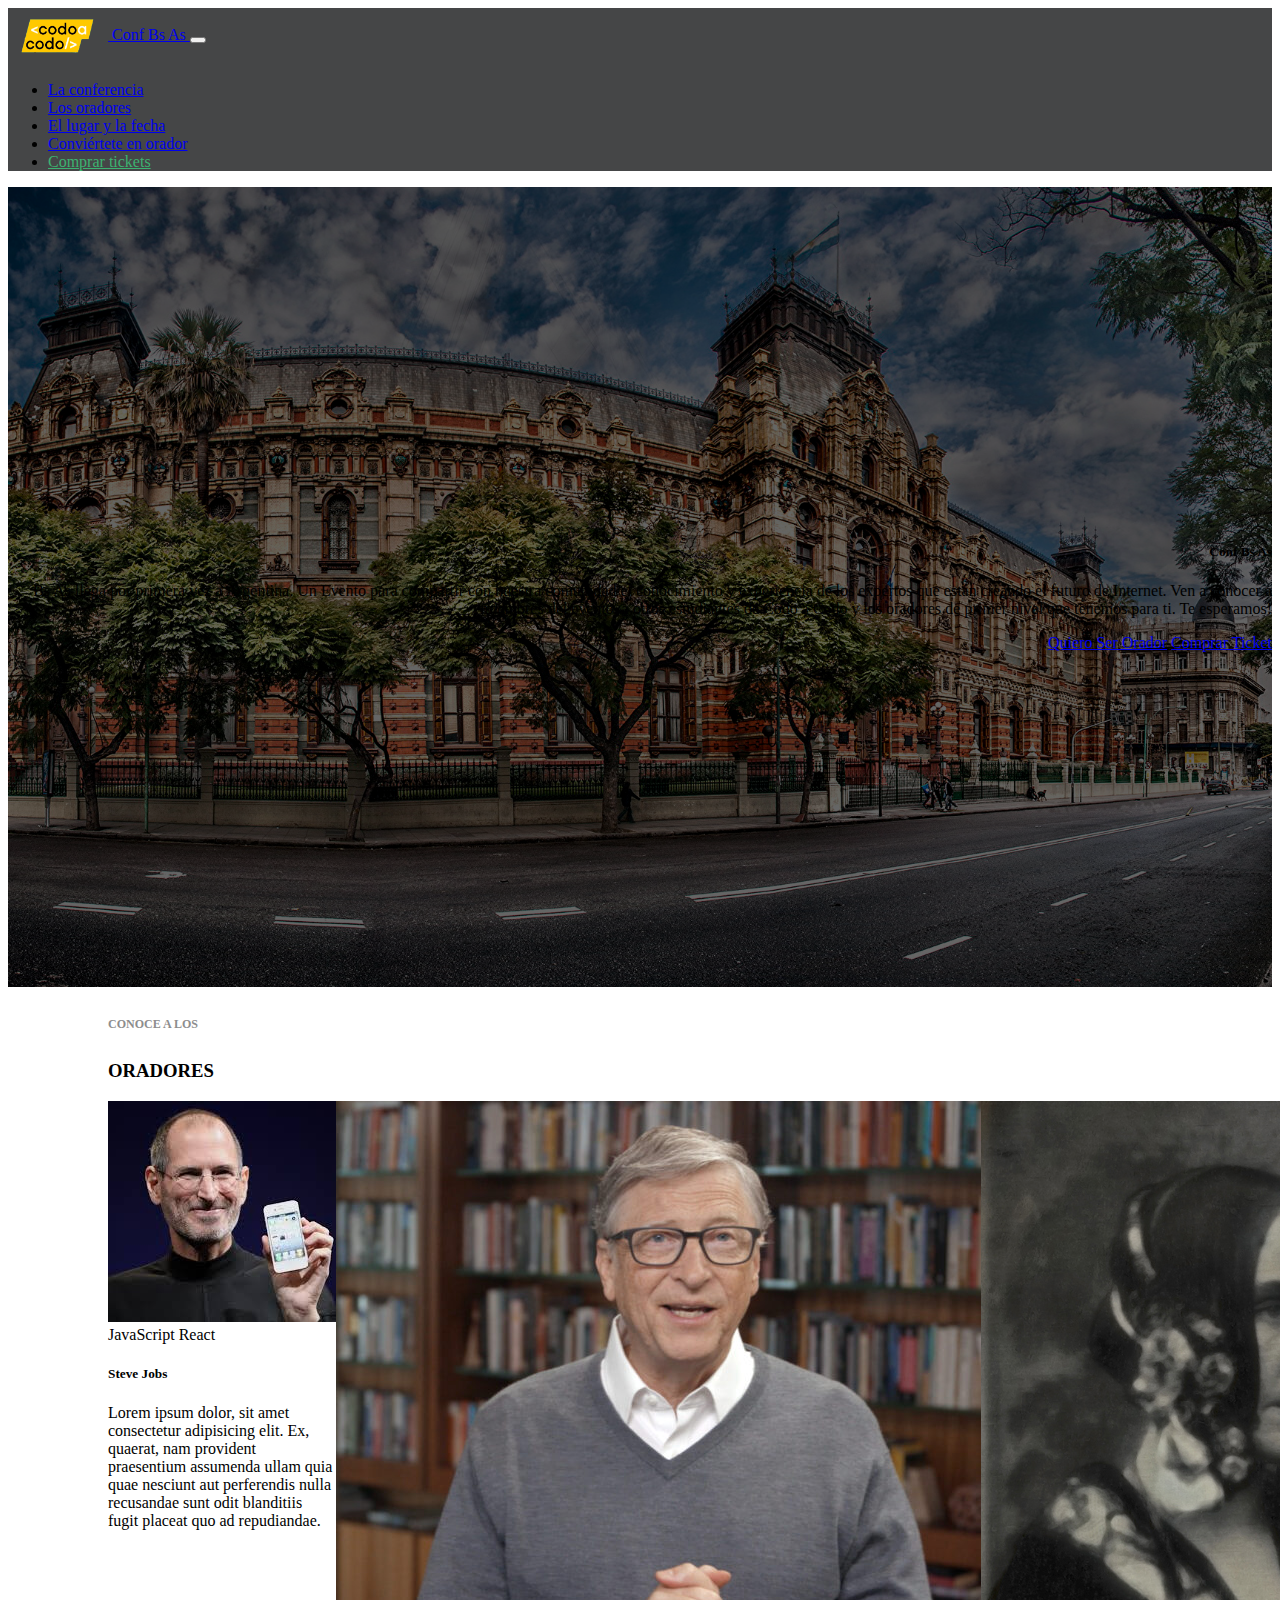
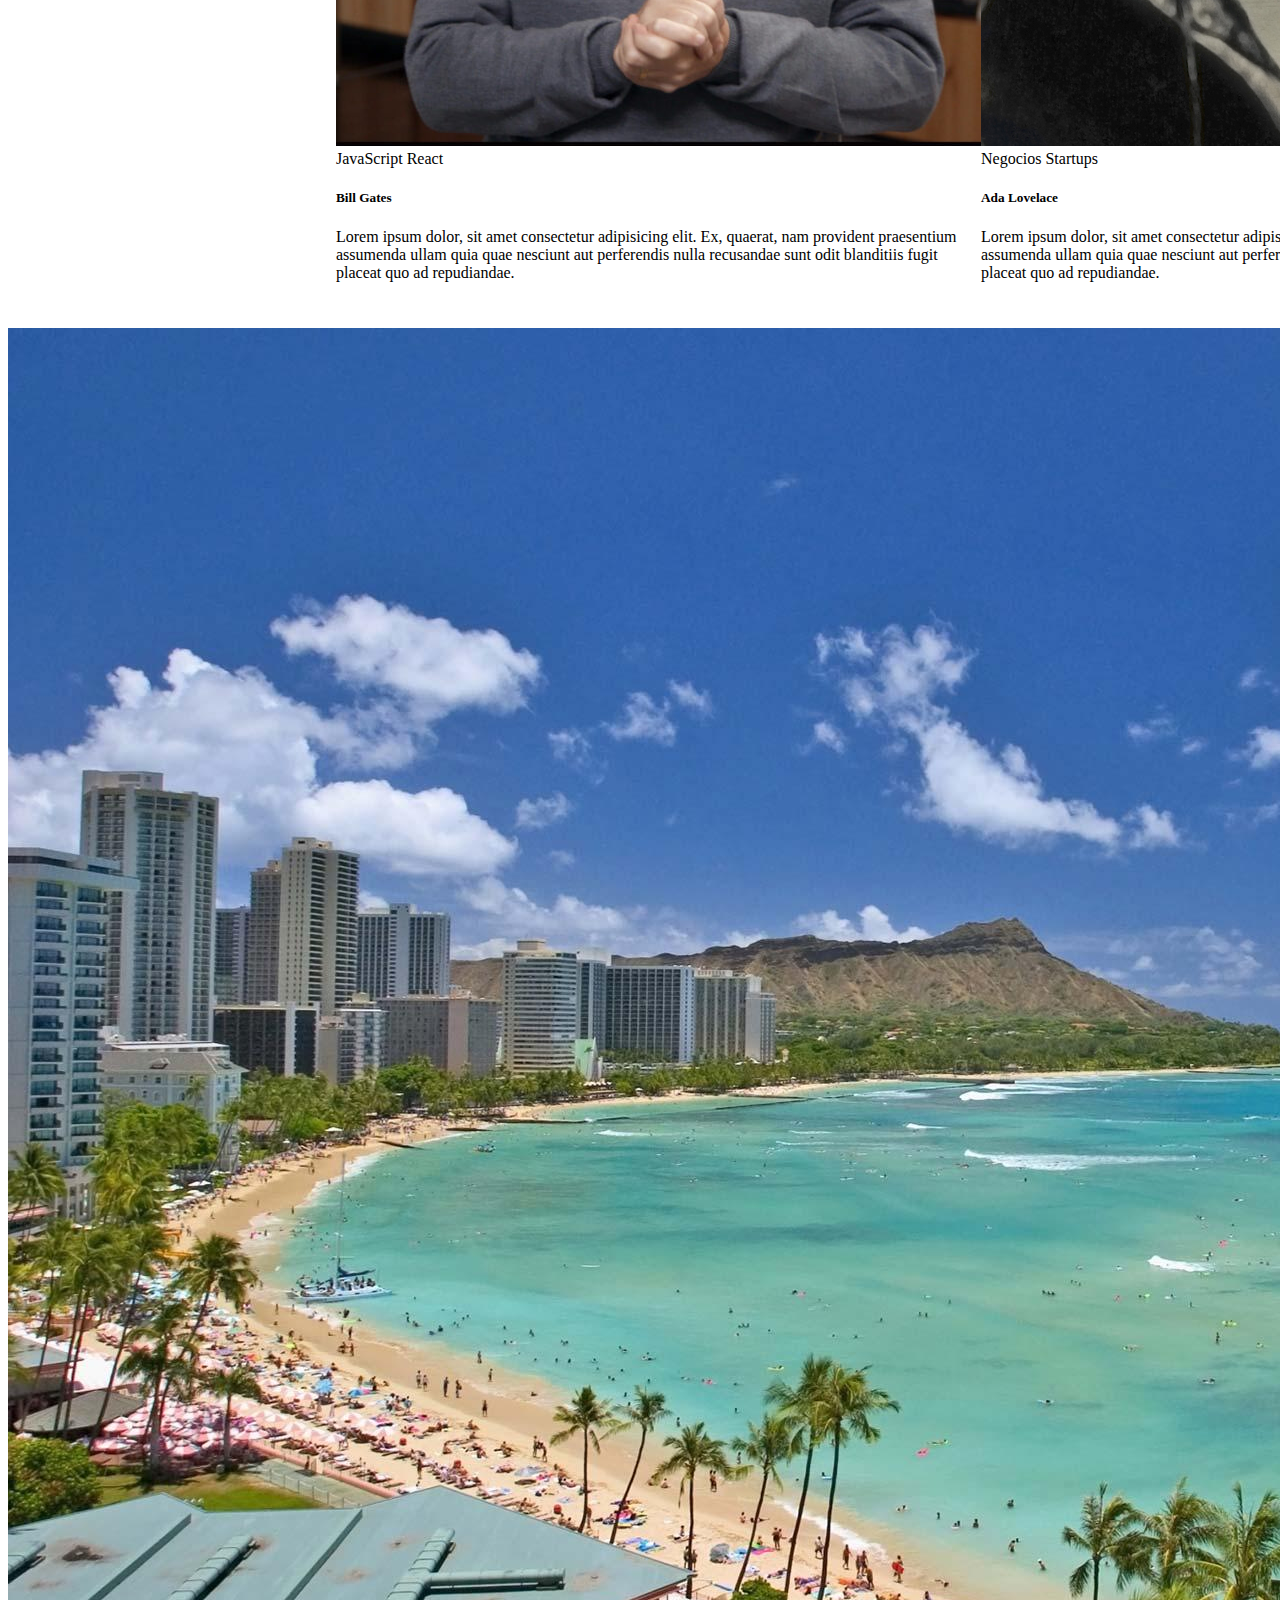
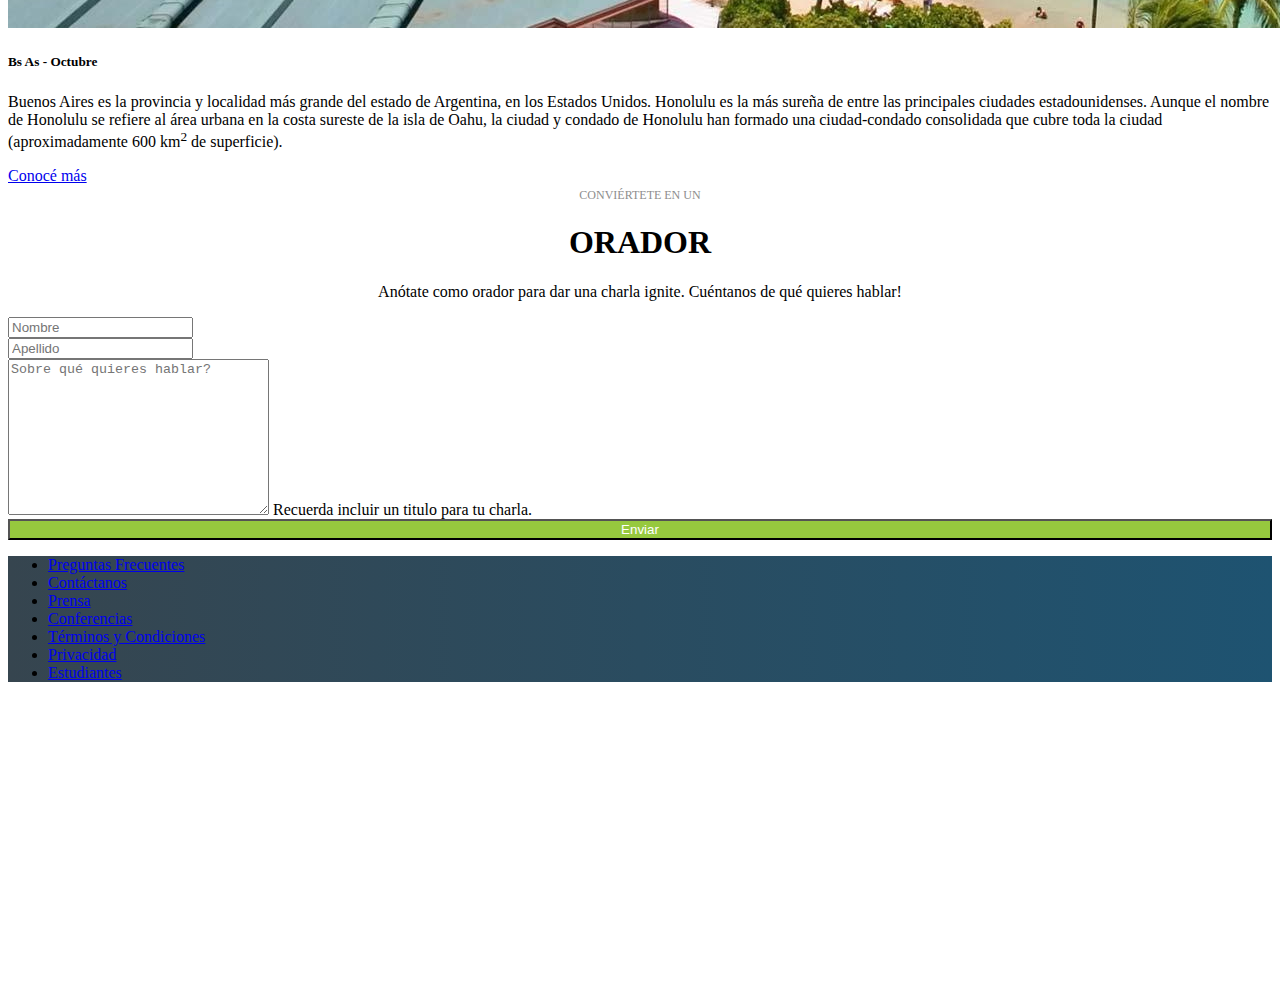
==== index.html @ 5e8b6d26 "subiendo los archivos al local" ====
<!DOCTYPE html>
<html lang="es">
<head>
  <meta charset="UTF-8">
  <meta name="viewport" content="width=device-width, initial-scale=1.0">
  <meta http-equiv="X-UA-Compatible" content="IE=edge">
  <script src="https://cdn.jsdelivr.net/npm/jquery@3.6.4/dist/jquery.slim.min.js"></script>
  <link rel="stylesheet" href="estilos.css" />
  <style type="text/css" id="operaUserStyle">
    video {
      filter: -opera-shader(url([data-uri]));
    }
    .navbar-light .navbar-nav .nav-item {
    color: orange;
  }
  </style>
  <title>Conf Bs As</title>
  <link href="https://cdn.jsdelivr.net/npm/bootstrap@5.1.2/dist/css/bootstrap.min.css" rel="stylesheet" integrity="sha384-uWxY/CJNBR+1zjPWmfnSnVxwRheevXITnMqoEIeG1LJrdI0GlVs/9cVSyPYXdcSF" crossorigin="anonymous">
  <title>Document</title>
</head>
<body>
  <header>
    <nav class="navbar fixed-top navbar-expand-lg navbar-dark" style="background-color: #454647">
      <div class="container">
        <a class="navbar-brand" href="#">
          <img src="./img/codoacodo.png" alt="" width="100" height="" style="vertical-align: middle">
          Conf Bs As
        </a>
        <button class="navbar-toggler" type="button" data-bs-toggle="collapse" data-bs-target="#navbarNav" aria-controls="navbarNav" aria-expanded="false" aria-label="Toggle navigation">
          <span class="navbar-toggler-icon"></span>
        </button>
        <div class="collapse navbar-collapse flex-row-reverse" id="navbarNav">
          <ul class="navbar-nav">
            <li class="nav-item">
              <a class="nav-link"  href="#">La conferencia</a>
            </li>
            <li class="nav-item">
              <a class="nav-link" href="#">Los oradores</a>
            </li>
            <li class="nav-item">
              <a class="nav-link " href="#">El lugar y la fecha</a>
            </li>
            <li class="nav-item">
              <a class="nav-link" href="#">Conviértete en orador</a>
            </li>
            <li class="nav-item" >
              <a class="nav-link" href="#" style="color: MediumSeaGreen">Comprar tickets</a>
            </li>
          </ul>
        </div>
      </div>
    </nav>
  </header>
  <main>
    <div class="banner text-white" style="text-align: right">
      <div
        class="container"
        style="
          display: flex;
          justify-content: flex-end;
          align-items: center;
          height: 800px;
        "
      >
        <div class="banner-info col-6">
          <h5>Conf Bs As</h5>
          <p>
            Bs As llega por primera vez a Argentina. Un Evento para compartir
            con nuestra comunidad el conocimiento y experiencia de los
            expertos que están creando el futuro de Internet. Ven a conocer a
            miembres del evento, a otros estudiantes de Codo a Codo y los
            oradores de primer nivel que tenemos para ti. Te esperamos!
          </p>
          <a href="#" class="btn btn-outline-light">Quiero Ser Orador</a>
          <a href="#" class="btn btn-success">Comprar Ticket</a>
        </div>
      </div>
    </div>
    <div
      class="oradores"
      style="margin: 30px; margin-left: 100px; margin-right: 100px"
    >
      <h6 class="text-center" style="color: #8d8d8d; font-size: 12px;">CONOCE A LOS</h6>
      <h3 class="text-center">ORADORES</h3>
      <div class="row" style="display: flex; justify-content: space-evenly">
        <div class="col-sm-4">
          <div class="card">
            <img src="./img/steve.jpg" class="card-img-top" alt="..." />
            <div class="card-body">
              <span class="badge bg-warning text-dark">JavaScript</span>
              <span class="badge bg-info text-dark">React</span>
              <h5 class="card-title">Steve Jobs</h5>
              <p class="card-text">
                Lorem ipsum dolor, sit amet consectetur adipisicing elit. Ex,
                quaerat, nam provident praesentium assumenda ullam quia quae
                nesciunt aut perferendis nulla recusandae sunt odit blanditiis
                fugit placeat quo ad repudiandae.
              </p>
            </div>
          </div>
        </div>
        <div class="col-sm-4">
          <div class="card">
            <img src="./img/bill.jpg" class="card-img-top" alt="..." />
            <div class="card-body">
              <span class="badge bg-warning text-dark">JavaScript</span>
              <span class="badge bg-info text-dark">React</span>
              <h5 class="card-title">Bill Gates</h5>
              <p class="card-text">
                Lorem ipsum dolor, sit amet consectetur adipisicing elit. Ex,
                quaerat, nam provident praesentium assumenda ullam quia quae
                nesciunt aut perferendis nulla recusandae sunt odit blanditiis
                fugit placeat quo ad repudiandae.
              </p>
            </div>
          </div>
        </div>
        <div class="col-sm-4">
          <div class="card">
            <img src="./img/ada.jpeg" class="card-img-top" alt="..." />
            <div class="card-body">
              <span class="badge bg-secondary">Negocios</span>
              <span class="badge bg-danger">Startups</span>
              <h5 class="card-title">Ada Lovelace</h5>
              <p class="card-text">
                Lorem ipsum dolor, sit amet consectetur adipisicing elit. Ex,
                quaerat, nam provident praesentium assumenda ullam quia quae
                nesciunt aut perferendis nulla recusandae sunt odit blanditiis
                fugit placeat quo ad repudiandae.
              </p>
            </div>
          </div>
        </div>
      </div>
    </div>
    <div class="conoce-mas">
      <div class="card bg-dark text-white mb-3">
        <div class="row g-0">
          <div class="col-md-6">
            <img
              src="img/honolulu.jpg"
              class="img-fluid rounded-start"
              alt="..."
            />
          </div>
          <div class="col-md-6">
            <div class="card-body">
              <h5 class="card-title">Bs As - Octubre</h5>
              <p class="card-text">
                Buenos Aires es la provincia y localidad más grande del estado
                de Argentina, en los Estados Unidos. Honolulu es la más sureña
                de entre las principales ciudades estadounidenses. Aunque el
                nombre de Honolulu se refiere al área urbana en la costa
                sureste de la isla de Oahu, la ciudad y condado de Honolulu
                han formado una ciudad-condado consolidada que cubre toda la
                ciudad (aproximadamente 600 km<sup>2</sup> de superficie).
              </p>
              <a href="#" class="btn btn-outline-light">Conocé más</a>
            </div>
          </div>
        </div>
      </div>
    </div>
    <div class="formulario">
      <div class="container">
        <div style="text-align: center">
          <span style="color: #8d8d8d; font-size: 12px;">CONVIÉRTETE EN UN</span>
          <h1>ORADOR</h1>
          <p>
            Anótate como orador para dar una charla ignite. Cuéntanos de qué
            quieres hablar!
          </p>
        </div>
        <form>
          <div class="row mb-3">
            <div class="col">
              <input
                type="text"
                class="form-control"
                placeholder="Nombre"
                aria-label="Nombre"
              />
            </div>
            <div class="col">
              <input
                type="text"
                class="form-control"
                placeholder="Apellido"
                aria-label="Apellido"
              />
            </div>
          </div>
          <div class="row mb-3">
            <div class="col">
              <textarea
                class="form-control"
                placeholder="Sobre qué quieres hablar?"
                aria-label="Sobre qué quieres hablar?"
                cols="30"
                rows="10"
              ></textarea>
              <span>Recuerda incluir un titulo para tu charla.</span>
            </div>
          </div>
          <button type="submit" class="btn mb-3" style="width: 100%; background-color: #96C93E; color: white">
            Enviar
          </button>
        </form>
      </div>
    </div>
  </main>
  <footer>
    <nav
      class="navbar navbar-expand-lg navbar-dark"
      style="background-image: linear-gradient(to right, #36454F , #1E5371)";
    >
      <div class="container">
        <ul
          class="navbar-nav"
          style="justify-content: space-between; width: 100%; bottom: 0;"
        >
          <li class="nav-item">
            <a class="nav-link" href="#">Preguntas Frecuentes</a>
          </li>
          <li class="nav-item">
            <a class="nav-link" href="#">Contáctanos</a>
          </li>
          <li class="nav-item">
            <a class="nav-link" href="#">Prensa</a>
          </li>
          <li class="nav-item">
            <a class="nav-link" href="#">Conferencias</a>
          </li>
          <li class="nav-item">
            <a class="nav-link" href="#">Términos y Condiciones</a>
          </li>
          <li class="nav-item">
            <a class="nav-link" href="#">Privacidad</a>
          </li>
          <li class="nav-item">
            <a class="nav-link" href="#">Estudiantes</a>
          </li>
        </ul>
      </div>
    </nav>
  </footer>
  <script
    src="https://cdn.jsdelivr.net/npm/@popperjs/core@2.10.2/dist/umd/popper.min.js"
    integrity="sha384-7+zCNj/IqJ95wo16oMtfsKbZ9ccEh31eOz1HGyDuCQ6wgnyJNSYdrPa03rtR1zdB"
    crossorigin="anonymous"
  ></script>
  <script
    src="https://cdn.jsdelivr.net/npm/bootstrap@5.1.2/dist/js/bootstrap.min.js"
    integrity="sha384-PsUw7Xwds7x08Ew3exXhqzbhuEYmA2xnwc8BuD6SEr+UmEHlX8/MCltYEodzWA4u"
    crossorigin="anonymous"
  ></script>
</body>
</html>
---- estilos.css ----
.banner {
    background-image: url("../img/ba1.jpg");
    background-size: cover;
    position: relative;
  }
  
  .banner::before {
    content: "";
    position: absolute;
    top: 0px;
    right: 0px;
    bottom: 0px;
    left: 0px;
    background-color: rgba(0, 0, 0, 0.6);
  }
  
  .banner-info {
    position: relative;
  }
  
  footer {
    position:relative;
    bottom: 0px;
    left: 0px;
    right: 0px;
    margin-bottom: 0px;
  }
  
  body {
    margin-bottom: 300px;
  }
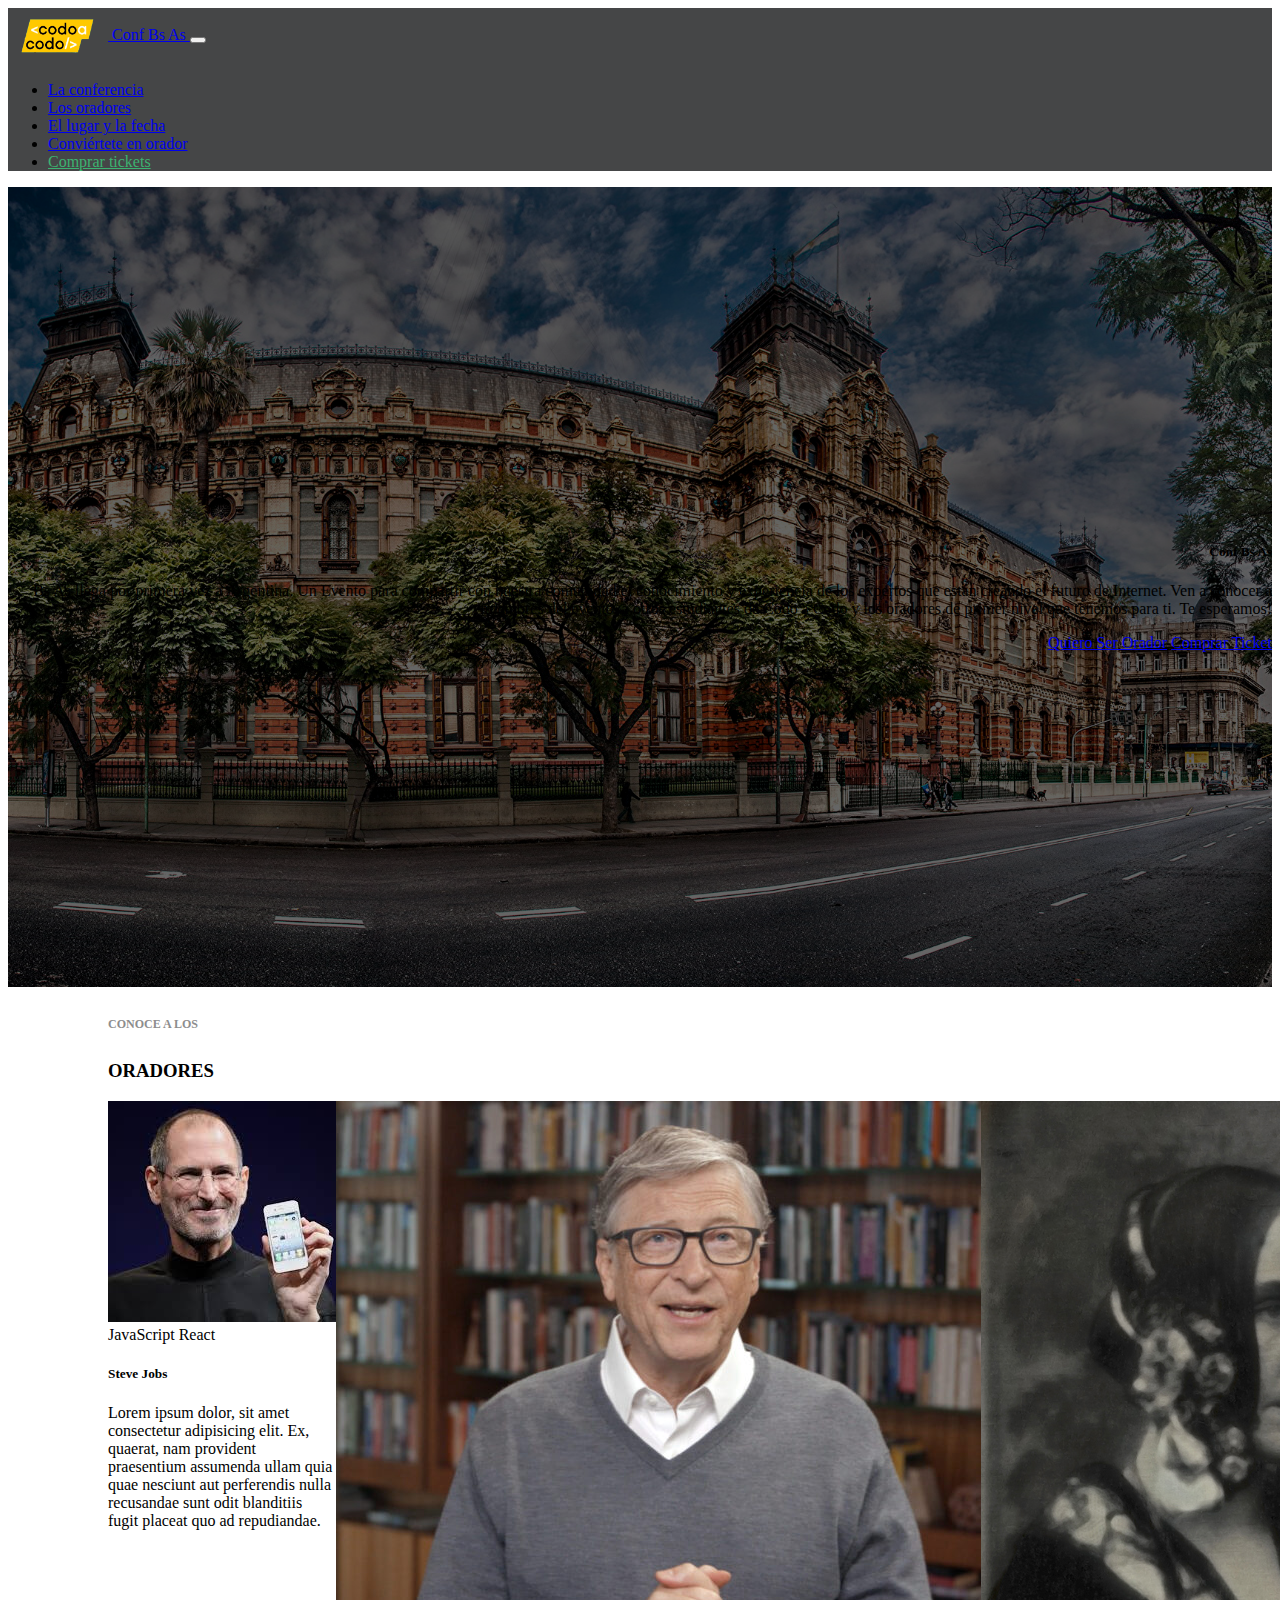
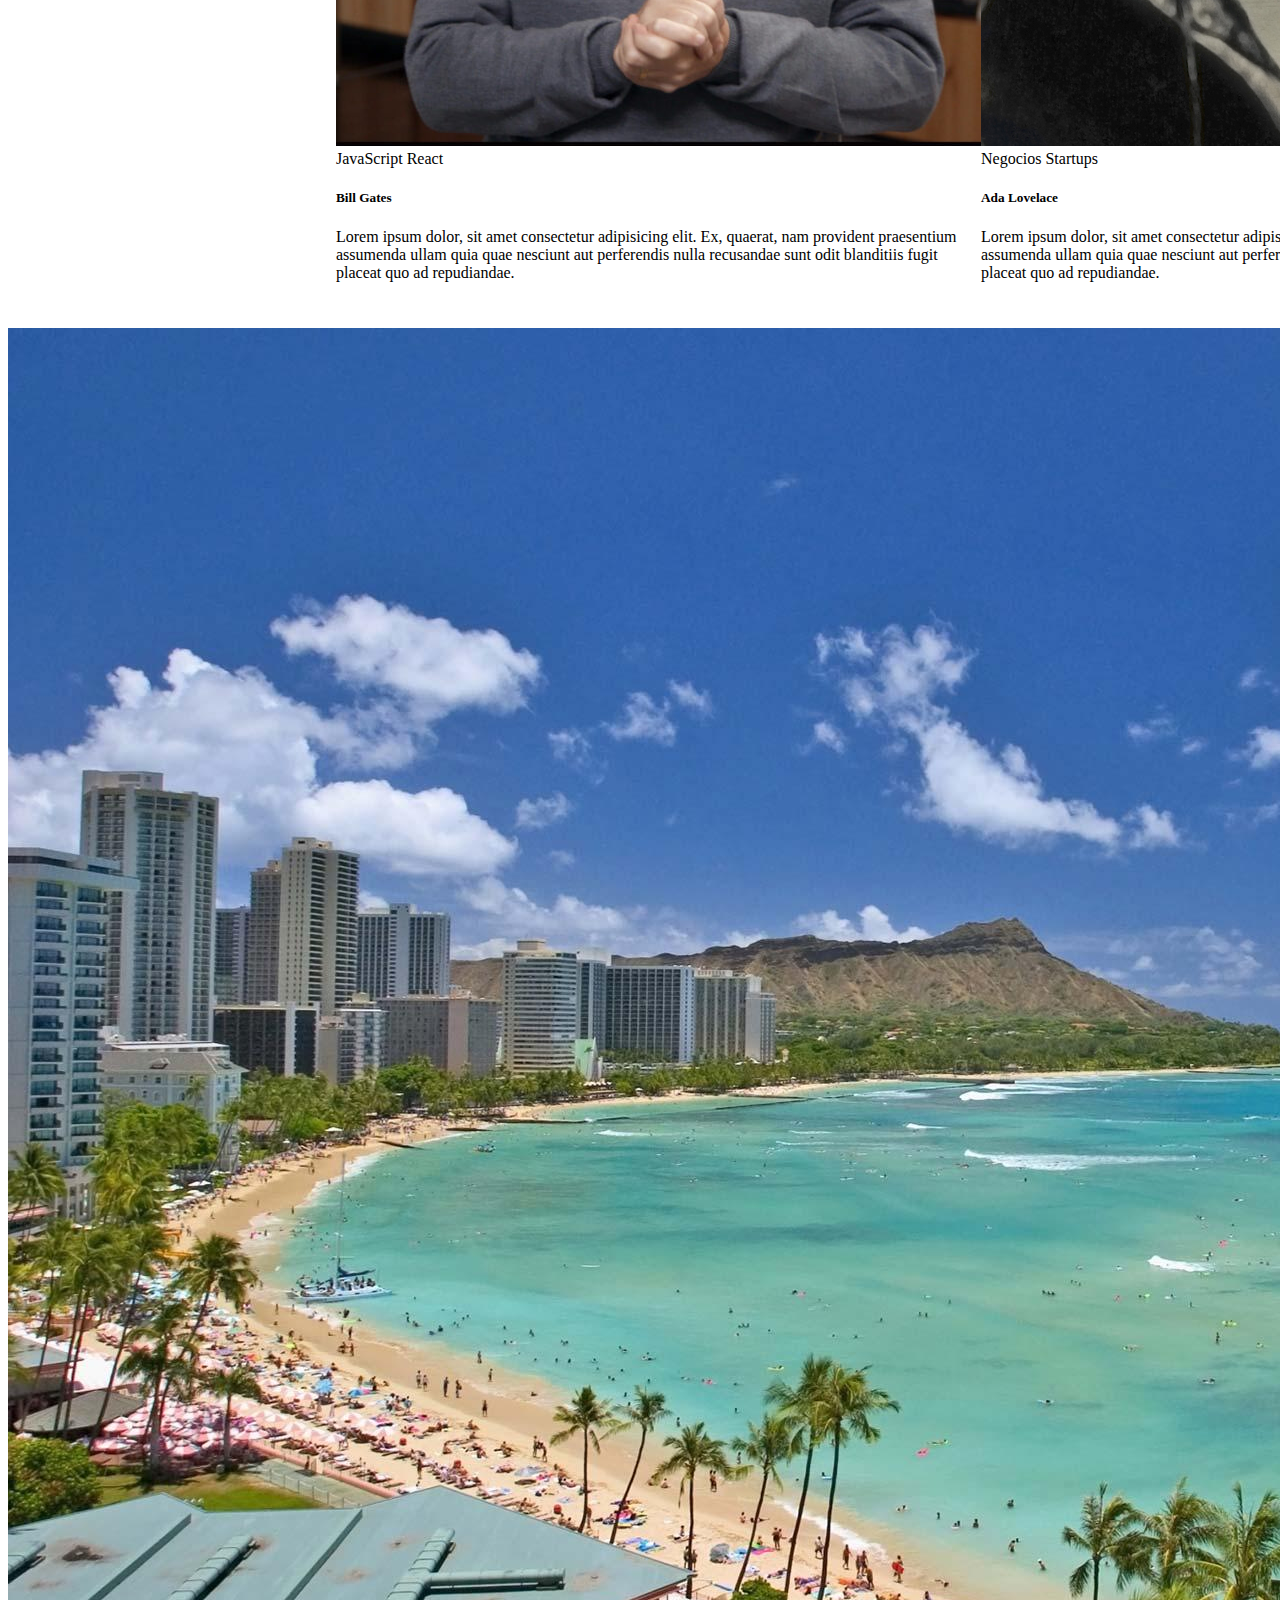
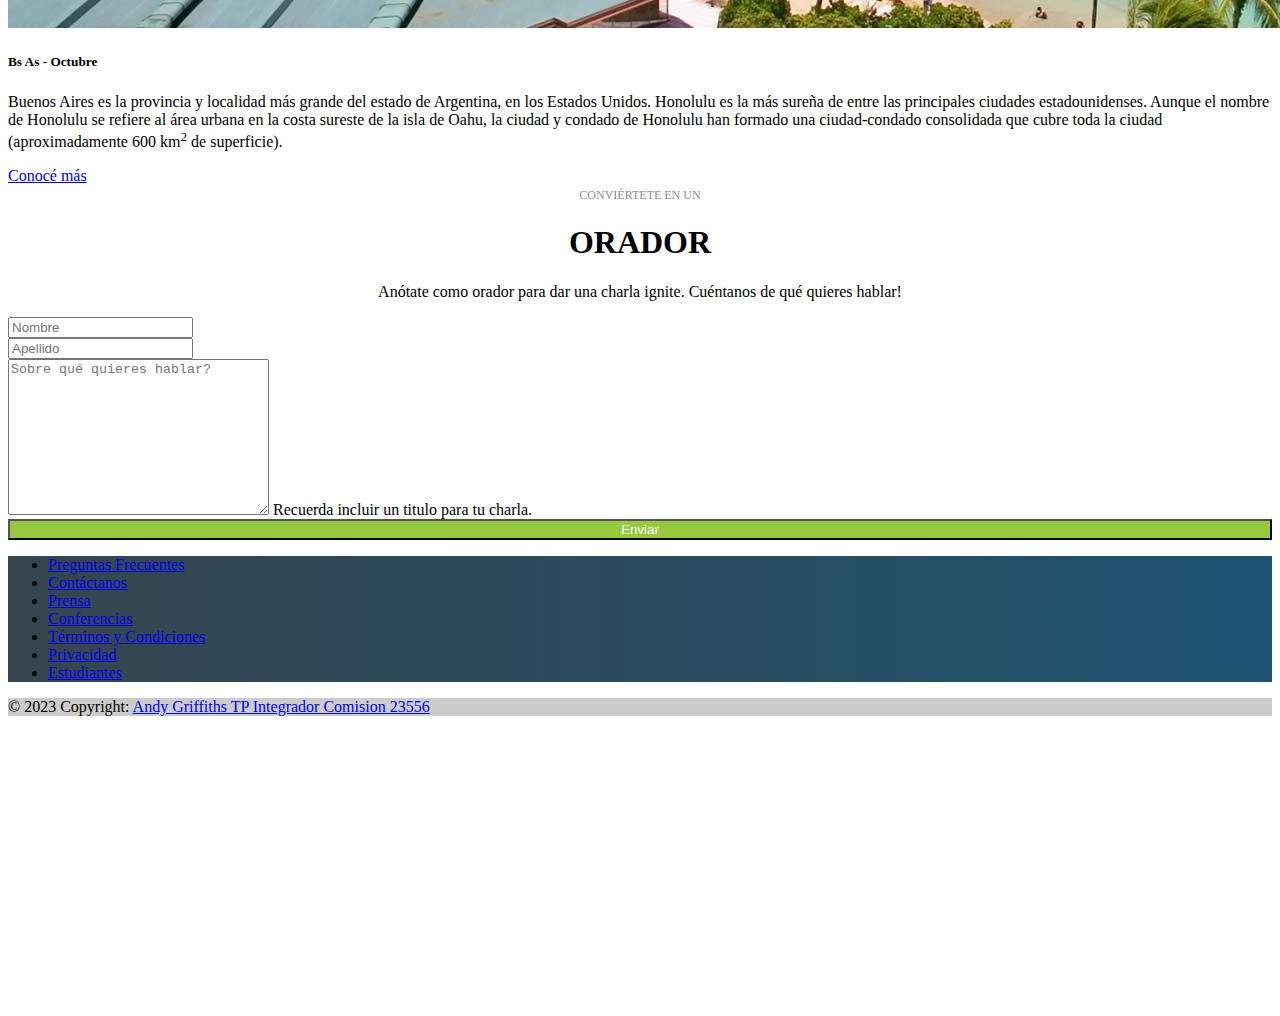
==== commit 7af953fb: "fotos duplicadas" ====
--- a/index.html
+++ b/index.html
@@ -16,7 +16,6 @@
   </style>
   <title>Conf Bs As</title>
   <link href="https://cdn.jsdelivr.net/npm/bootstrap@5.1.2/dist/css/bootstrap.min.css" rel="stylesheet" integrity="sha384-uWxY/CJNBR+1zjPWmfnSnVxwRheevXITnMqoEIeG1LJrdI0GlVs/9cVSyPYXdcSF" crossorigin="anonymous">
-  <title>Document</title>
 </head>
 <body>
   <header>
@@ -212,8 +211,7 @@
   <footer>
     <nav
       class="navbar navbar-expand-lg navbar-dark"
-      style="background-image: linear-gradient(to right, #36454F , #1E5371)";
-    >
+      style="background-image: linear-gradient(to right, #36454F , #1E5371)";>
       <div class="container">
         <ul
           class="navbar-nav"
@@ -243,6 +241,10 @@
         </ul>
       </div>
     </nav>
+    <div class="text-center p-3 bg-white" style="background-color: rgba(0, 0, 0, 0.2);">
+      © 2023 Copyright:
+      <a class="text-dark" href="https://mdbootstrap.com/">Andy Griffiths TP Integrador Comision 23556</a>
+    </div>
   </footer>
   <script
     src="https://cdn.jsdelivr.net/npm/@popperjs/core@2.10.2/dist/umd/popper.min.js"
--- a/estilos.css
+++ b/estilos.css
@@ -1,5 +1,5 @@
 .banner {
-    background-image: url("../img/ba1.jpg");
+    background-image: url("./img/ba1.jpg");
     background-size: cover;
     position: relative;
   }
